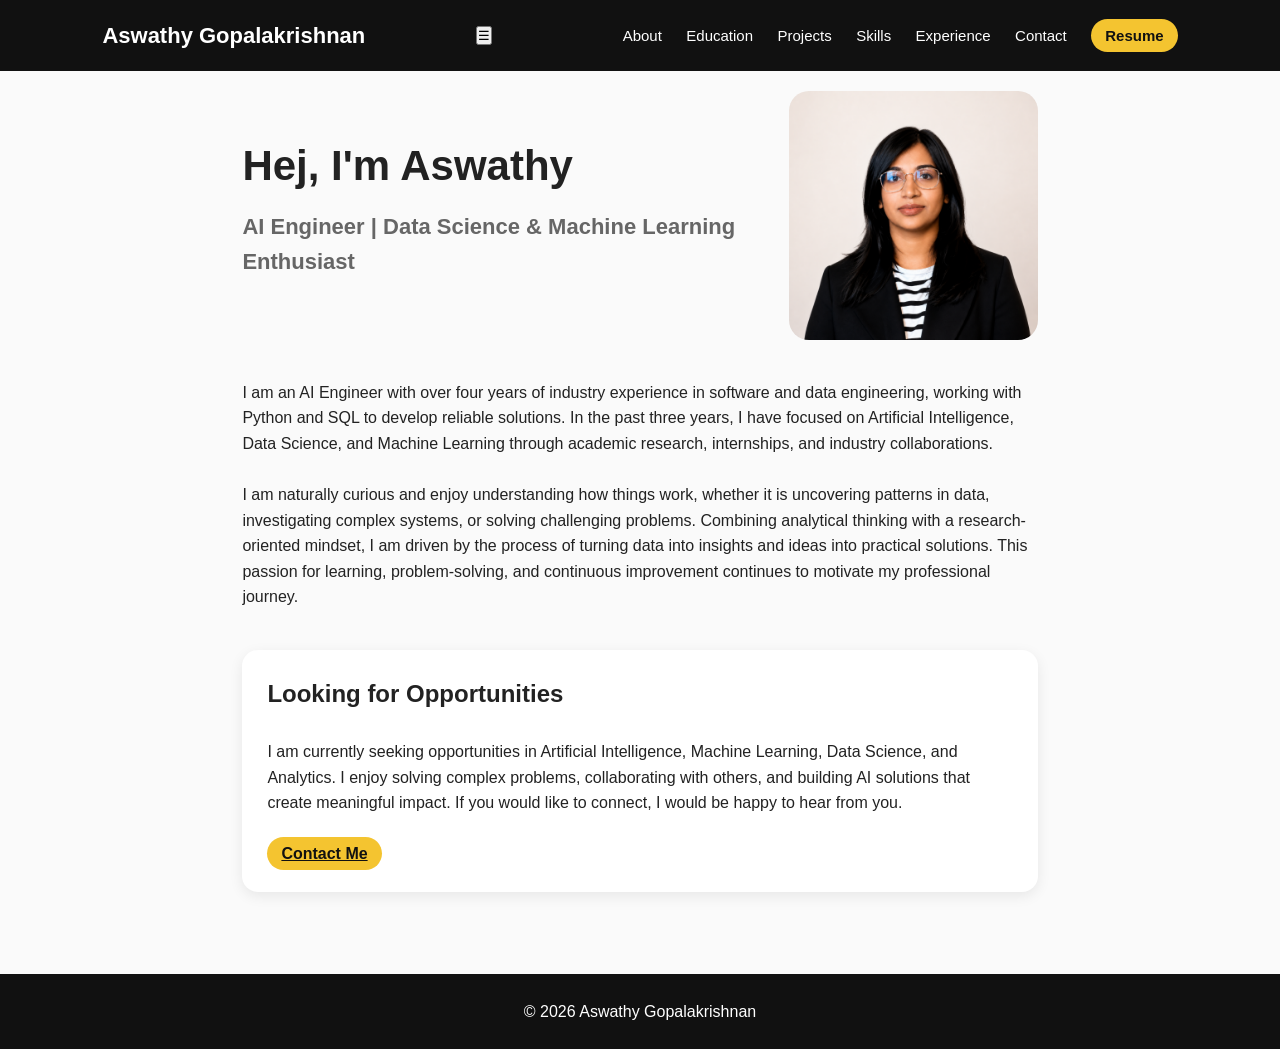
==== index.html @ 67ce8568 "Refactor header and navigation structure in index.html" ====
<!DOCTYPE html>
<html lang="en">

<head>
    <meta charset="UTF-8">
    <meta name="viewport" content="width=device-width, initial-scale=1.0">
    <title>About | Aswathy Gopalakrishnan</title>
    <link rel="stylesheet" href="style.css">
</head>

<body>

<header>

    <div class="logo">
        Aswathy Gopalakrishnan
    </div>

    <button class="menu-toggle" onclick="toggleMenu()">
        ☰
    </button>

    <nav id="navbar">

        <a href="index.html">About</a>
        <a href="education.html">Education</a>
        <a href="projects.html">Projects</a>
        <a href="skills.html">Skills</a>
        <a href="experience.html">Experience</a>
        <a href="contact.html">Contact</a>

        <a class="resume-btn"
           href="Aswathy_Gopalakrishnan_Resume.pdf"
           download>
            Resume
        </a>

    </nav>

</header>

    <!-- Hero Section -->

    <section class="container hero">

<div class="hero-content">

    <h1>Hej, I'm Aswathy</h1>

    <h2>AI Engineer | Data Science & Machine Learning Enthusiast</h2>


</div>
        </div>

        <div class="hero-image">
            <img src="Untitled - 01 June 2026 at 11.27.27 (1).png" alt="Profile Picture">
        </div>
    </section>
    <section class="container">
        <p>
        I am an AI Engineer with over four years of industry experience in software and data engineering, working with Python and SQL to develop reliable solutions. In the past three years, I have focused on Artificial Intelligence, Data Science, and Machine Learning through academic research, internships, and industry collaborations.
    </p>
</br>
    <p>
        I am naturally curious and enjoy understanding how things work, whether it is uncovering patterns in data, investigating complex systems, or solving challenging problems. Combining analytical thinking with a research-oriented mindset, I am driven by the process of turning data into insights and ideas into practical solutions. This passion for learning, problem-solving, and continuous improvement continues to motivate my professional journey.
    </p>
            </section>
<section class="container">
        <div class="card">
            <h2>Looking for Opportunities</h2>
        </br>
            <p>
             I am currently seeking opportunities in Artificial Intelligence, Machine Learning, Data Science, and Analytics.
                I enjoy solving complex problems, collaborating with others, and building AI solutions that create meaningful impact.
                If you would like to connect, I would be happy to hear from you.
            </p>

            <br>

            <a class="resume-btn" href="contact.html">
                Contact Me
            </a>

        </div>

    </section>

    <footer>
        © 2026 Aswathy Gopalakrishnan
    </footer>

</body>

</html>
---- style.css ----
* {
  margin: 0;
  padding: 0;
  box-sizing: border-box;
}

body {
  font-family: Arial, sans-serif;
  background: #fafafa;
  color: #222;
  line-height: 1.6;
}

header {
  background: #111;
  color: white;
  padding: 18px 8%;
  display: flex;
  justify-content: space-between;
  align-items: center;
  flex-wrap: wrap;
}

.logo {
  font-size: 22px;
  font-weight: bold;
}

nav a {
  color: white;
  text-decoration: none;
  margin-left: 20px;
  font-size: 15px;
}

.resume-btn {
  background: #f4c430;
  color: #111;
  padding: 8px 14px;
  border-radius: 20px;
  font-weight: bold;
}

.container {
  max-width: 1000px;
  margin: auto;
  padding: 20px 8%;
}

.hero {
  display: grid;
  grid-template-columns: 2fr 1fr;
  gap: 50px;
  align-items: center;
}

.hero h1 {
  font-size: 42px;
  margin-bottom: 10px;
}

.hero h2 {
  font-size: 22px;
  color: #666;
  margin-bottom: 20px;
}

.hero-image {
    display: flex;
    justify-content: center;
    align-items: flex-start;
}

.hero-image img {
    width: 280px;
    max-width: 100%;
    border-radius: 20px;
}

.section-title {
  font-size: 32px;
  margin-bottom: 30px;
}

.card {
  background: white;
  padding: 25px;
  margin-bottom: 22px;
  border-radius: 16px;
  box-shadow: 0 4px 14px rgba(0,0,0,0.08);
}

.card h3 {
  margin-bottom: 10px;
}

.tags {
  margin-top: 12px;
  color: #555;
  font-weight: bold;
}

.grid {
  display: grid;
  grid-template-columns: repeat(auto-fit, minmax(220px, 1fr));
  gap: 20px;
}

.social-links a {
  display: inline-block;
  margin-right: 15px;
  margin-top: 10px;
  color: #111;
  font-weight: bold;
}
.project-img {
    width: 100%;
    height: 180px;
    object-fit: cover;
    border-radius: 14px;
    margin-bottom: 18px;
    background: #f0f0f0;
}

.project-link {
    display: inline-block;
    margin-top: 14px;
    text-decoration: none;
}
footer {
  text-align: center;
  padding: 25px;
  background: #111;
  color: white;
  margin-top: 40px;
}

@media (max-width: 700px) {
  .hero {
    grid-template-columns: 1fr;
  }
  

  nav {
    margin-top: 15px;
  }

  nav a {
    display: inline-block;
    margin: 8px 10px 0 0;
  }

  .hero h1 {
    font-size: 34px;
  }
}
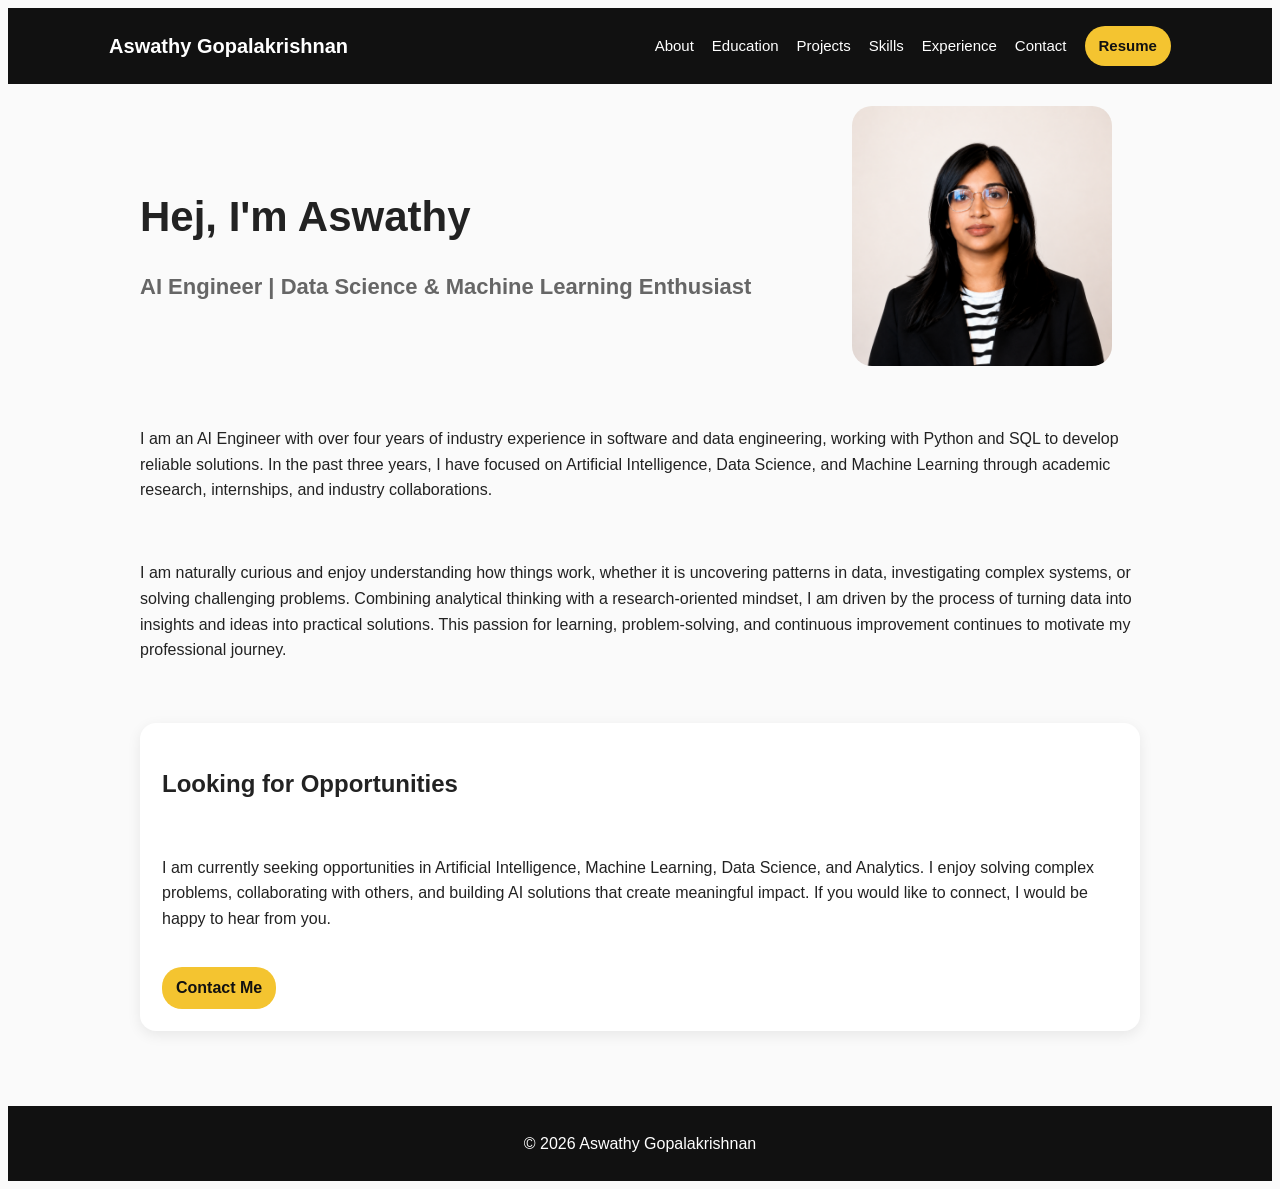
==== commit 22a541ae: "Refactor HTML and improve menu toggle script Updated HTML structure and modified script for menu tog" ====
--- a/index.html
+++ b/index.html
@@ -51,7 +51,7 @@
 
 
 </div>
-        </div>
+  
 
         <div class="hero-image">
             <img src="Untitled - 01 June 2026 at 11.27.27 (1).png" alt="Profile Picture">
@@ -90,6 +90,14 @@
         © 2026 Aswathy Gopalakrishnan
     </footer>
 
+<script>
+function toggleMenu() {
+    const nav = document.getElementById("navbar");
+    nav.classList.toggle("active");
+}
+</script>
+
+
 </body>
 
 </html>
--- a/style.css
+++ b/style.css
@@ -1,4 +1,4 @@
-
+```css
 * {
   margin: 0;
   padding: 0;
@@ -11,6 +11,8 @@
   color: #222;
   line-height: 1.6;
 }
+
+/* Header and Navigation */
 
 header {
   background: #111;
@@ -19,33 +21,56 @@
   display: flex;
   justify-content: space-between;
   align-items: center;
-  flex-wrap: wrap;
+  position: relative;
+  flex-wrap: nowrap;
 }
 
 .logo {
-  font-size: 22px;
+  font-size: 20px;
   font-weight: bold;
+}
+
+nav {
+  display: flex;
+  align-items: center;
+  gap: 18px;
 }
 
 nav a {
   color: white;
   text-decoration: none;
-  margin-left: 20px;
   font-size: 15px;
 }
 
+nav a:hover {
+  color: #f4c430;
+}
+
+.menu-toggle {
+  display: none;
+  background: none;
+  border: none;
+  color: white;
+  font-size: 30px;
+  cursor: pointer;
+}
+
 .resume-btn {
+  display: inline-block;
   background: #f4c430;
-  color: #111;
+  color: #111 !important;
   padding: 8px 14px;
   border-radius: 20px;
   font-weight: bold;
-}
+  text-decoration: none;
+}
+
+/* Layout */
 
 .container {
   max-width: 1000px;
   margin: auto;
-  padding: 20px 8%;
+  padding: 22px 8%;
 }
 
 .hero {
@@ -66,33 +91,56 @@
   margin-bottom: 20px;
 }
 
+.hero-content p {
+  margin-bottom: 18px;
+  line-height: 1.8;
+}
+
 .hero-image {
-    display: flex;
-    justify-content: center;
-    align-items: flex-start;
+  display: flex;
+  justify-content: center;
+  align-items: flex-start;
 }
 
 .hero-image img {
-    width: 280px;
-    max-width: 100%;
-    border-radius: 20px;
-}
+  width: 260px;
+  max-width: 100%;
+  border-radius: 20px;
+}
+
+/* Sections */
 
 .section-title {
   font-size: 32px;
-  margin-bottom: 30px;
+  margin-bottom: 18px;
 }
 
 .card {
   background: white;
-  padding: 25px;
-  margin-bottom: 22px;
+  padding: 22px;
+  margin-bottom: 18px;
   border-radius: 16px;
   box-shadow: 0 4px 14px rgba(0,0,0,0.08);
 }
 
+.card h2 {
+  margin-bottom: 10px;
+}
+
 .card h3 {
   margin-bottom: 10px;
+}
+
+.card p {
+  margin-bottom: 10px;
+}
+
+.card ul {
+  padding-left: 20px;
+}
+
+.card li {
+  margin-bottom: 8px;
 }
 
 .tags {
@@ -101,59 +149,167 @@
   font-weight: bold;
 }
 
+/* Grid */
+
 .grid {
   display: grid;
   grid-template-columns: repeat(auto-fit, minmax(220px, 1fr));
   gap: 20px;
 }
 
-.social-links a {
+/* Project Page */
+
+.project-img {
+  width: 100%;
+  height: 180px;
+  object-fit: cover;
+  border-radius: 14px;
+  margin-bottom: 18px;
+  background: #f0f0f0;
+}
+
+.project-link {
   display: inline-block;
-  margin-right: 15px;
   margin-top: 10px;
-  color: #111;
-  font-weight: bold;
-}
-.project-img {
-    width: 100%;
-    height: 180px;
-    object-fit: cover;
-    border-radius: 14px;
-    margin-bottom: 18px;
-    background: #f0f0f0;
-}
-
-.project-link {
-    display: inline-block;
-    margin-top: 14px;
-    text-decoration: none;
-}
+  text-decoration: none;
+}
+
+/* Contact Page */
+
+.contact-card {
+  text-align: center;
+  max-width: 700px;
+  margin: auto;
+}
+
+.contact-item {
+  margin: 18px 0;
+  font-size: 18px;
+}
+
+.contact-item i {
+  margin-right: 12px;
+  width: 25px;
+}
+
+.contact-item a {
+  text-decoration: none;
+  color: #222;
+}
+
+.social-grid {
+  display: grid;
+  grid-template-columns: repeat(auto-fit, minmax(160px, 1fr));
+  gap: 24px;
+  margin-top: 35px;
+}
+
+.social-card {
+  text-decoration: none;
+  color: #222;
+  background: white;
+  padding: 30px 20px;
+  border-radius: 16px;
+  text-align: center;
+  box-shadow: 0 4px 14px rgba(0,0,0,0.08);
+  transition: all 0.3s ease;
+}
+
+.social-card:hover {
+  transform: translateY(-5px);
+}
+
+.social-card i {
+  font-size: 52px;
+  margin-bottom: 15px;
+}
+
+.social-card h3 {
+  margin-bottom: 8px;
+}
+
+.social-card p {
+  color: #666;
+  font-size: 14px;
+}
+
+/* Footer */
+
 footer {
   text-align: center;
   padding: 25px;
   background: #111;
   color: white;
-  margin-top: 40px;
-}
-
-@media (max-width: 700px) {
+  margin-top: 35px;
+}
+
+/* Mobile */
+
+@media (max-width: 900px) {
+  header {
+    padding: 16px 6%;
+  }
+
+  .logo {
+    font-size: 16px;
+    max-width: 75%;
+  }
+
+  .menu-toggle {
+    display: block;
+  }
+
+  nav {
+    display: none;
+    position: absolute;
+    top: 68px;
+    right: 6%;
+    background: #111;
+    width: 230px;
+    padding: 20px;
+    border-radius: 12px;
+    flex-direction: column;
+    align-items: flex-start;
+    gap: 14px;
+    z-index: 1000;
+    box-shadow: 0 8px 24px rgba(0,0,0,0.25);
+  }
+
+  nav.active {
+    display: flex;
+  }
+
+  nav a {
+    width: 100%;
+  }
+
   .hero {
     grid-template-columns: 1fr;
-  }
-  
-
-  nav {
-    margin-top: 15px;
-  }
-
-  nav a {
-    display: inline-block;
-    margin: 8px 10px 0 0;
+    gap: 30px;
   }
 
   .hero h1 {
     font-size: 34px;
   }
-}
-
-
+
+  .hero h2 {
+    font-size: 20px;
+  }
+
+  .hero-image {
+    justify-content: flex-start;
+  }
+
+  .hero-image img {
+    width: 220px;
+  }
+
+  .container {
+    padding: 22px 6%;
+  }
+
+  .section-title {
+    font-size: 28px;
+  }
+}
+```
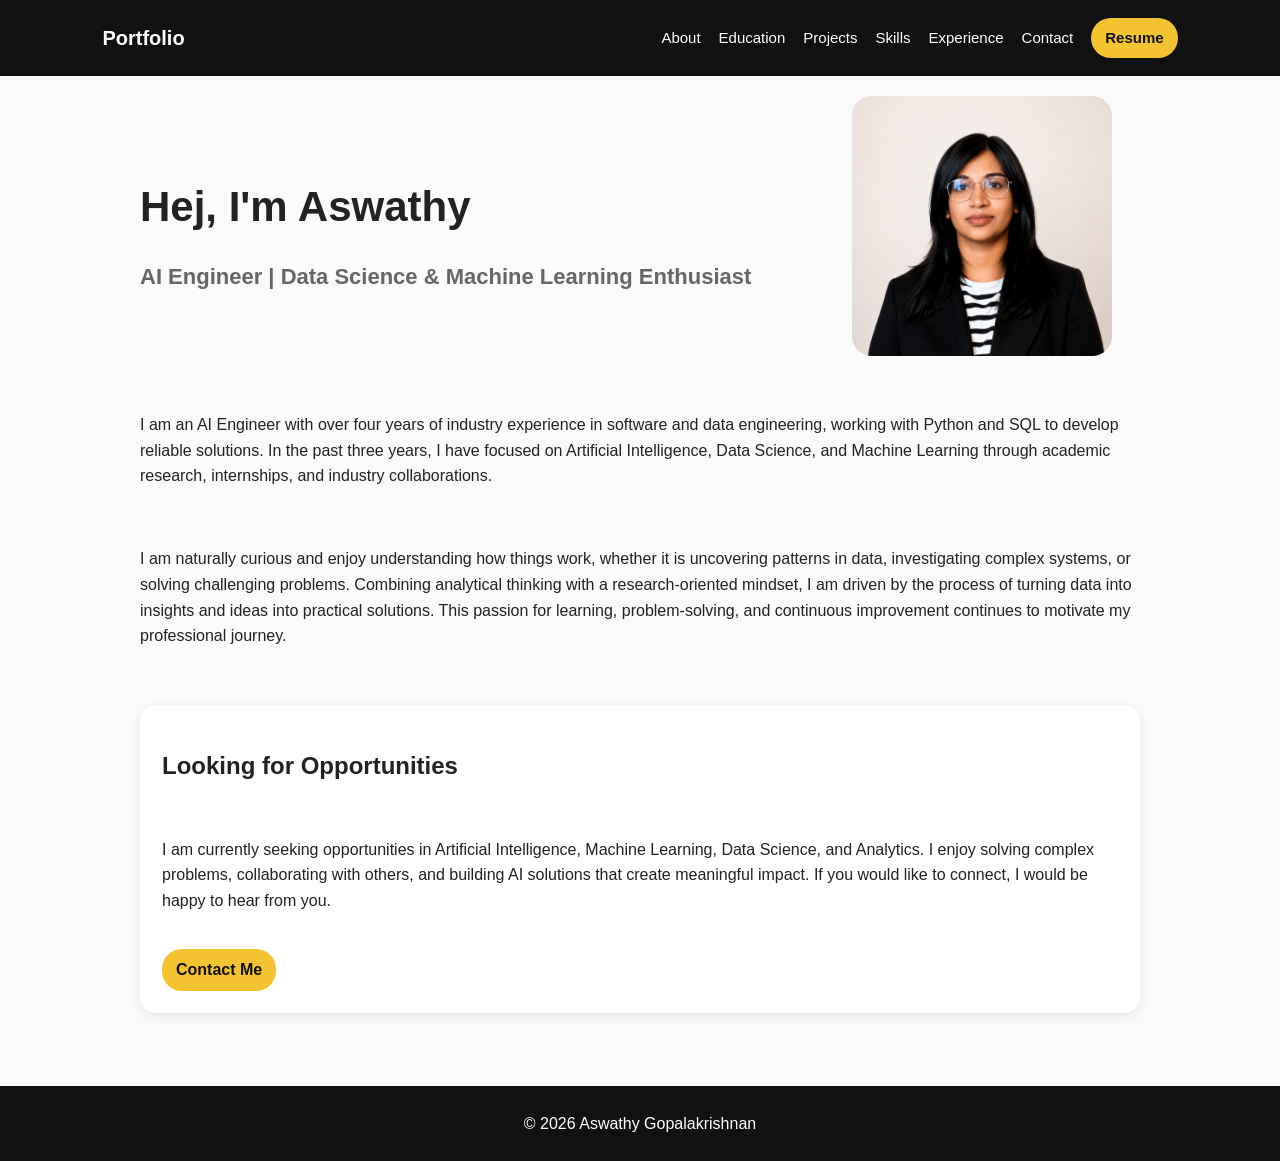
==== commit 865233f5: "Change logo text from 'Aswathy Gopalakrishnan' to 'Portfolio'" ====
--- a/index.html
+++ b/index.html
@@ -13,7 +13,7 @@
 <header>
 
     <div class="logo">
-        Aswathy Gopalakrishnan
+        Portfolio
     </div>
 
     <button class="menu-toggle" onclick="toggleMenu()">
--- a/style.css
+++ b/style.css
@@ -24,7 +24,12 @@
   position: relative;
   flex-wrap: nowrap;
 }
-
+html, body {
+  width: 100%;
+  margin: 0;
+  padding: 0;
+  overflow-x: hidden;
+}
 .logo {
   font-size: 20px;
   font-weight: bold;
@@ -70,7 +75,7 @@
 .container {
   max-width: 1000px;
   margin: auto;
-  padding: 22px 8%;
+  padding: 20px 8%;
 }
 
 .hero {
@@ -172,65 +177,6 @@
   display: inline-block;
   margin-top: 10px;
   text-decoration: none;
-}
-
-/* Contact Page */
-
-.contact-card {
-  text-align: center;
-  max-width: 700px;
-  margin: auto;
-}
-
-.contact-item {
-  margin: 18px 0;
-  font-size: 18px;
-}
-
-.contact-item i {
-  margin-right: 12px;
-  width: 25px;
-}
-
-.contact-item a {
-  text-decoration: none;
-  color: #222;
-}
-
-.social-grid {
-  display: grid;
-  grid-template-columns: repeat(auto-fit, minmax(160px, 1fr));
-  gap: 24px;
-  margin-top: 35px;
-}
-
-.social-card {
-  text-decoration: none;
-  color: #222;
-  background: white;
-  padding: 30px 20px;
-  border-radius: 16px;
-  text-align: center;
-  box-shadow: 0 4px 14px rgba(0,0,0,0.08);
-  transition: all 0.3s ease;
-}
-
-.social-card:hover {
-  transform: translateY(-5px);
-}
-
-.social-card i {
-  font-size: 52px;
-  margin-bottom: 15px;
-}
-
-.social-card h3 {
-  margin-bottom: 8px;
-}
-
-.social-card p {
-  color: #666;
-  font-size: 14px;
 }
 
 /* Footer */
@@ -305,7 +251,7 @@
   }
 
   .container {
-    padding: 22px 6%;
+    padding: 20px 6%;
   }
 
   .section-title {
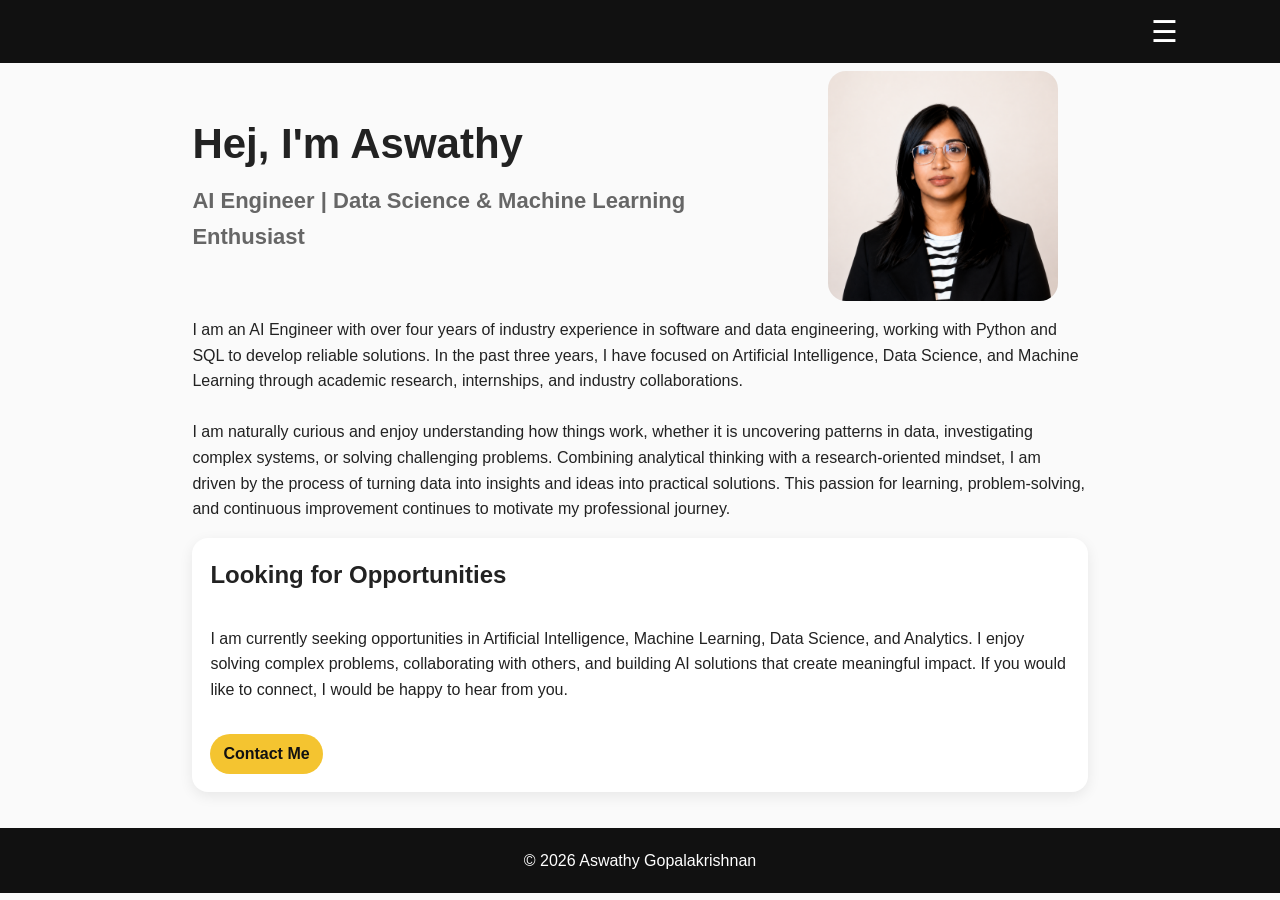
==== commit c670d0a6: "Fix logo text in index.html" ====
--- a/index.html
+++ b/index.html
@@ -13,7 +13,7 @@
 <header>
 
     <div class="logo">
-        Portfolio
+        
     </div>
 
     <button class="menu-toggle" onclick="toggleMenu()">
--- a/style.css
+++ b/style.css
@@ -1,50 +1,57 @@
-```css
+
 * {
   margin: 0;
   padding: 0;
   box-sizing: border-box;
 }
 
+html,
 body {
-  font-family: Arial, sans-serif;
+  width: 100%;
+  overflow-x: hidden;
+}
+
+body {
+  font-family: Arial, Helvetica, sans-serif;
   background: #fafafa;
   color: #222;
   line-height: 1.6;
 }
 
-/* Header and Navigation */
+/* Header */
 
 header {
+  width: 100%;
   background: #111;
   color: white;
-  padding: 18px 8%;
+  padding: 14px 8%;
   display: flex;
   justify-content: space-between;
   align-items: center;
-  position: relative;
-  flex-wrap: nowrap;
-}
-html, body {
-  width: 100%;
-  margin: 0;
-  padding: 0;
-  overflow-x: hidden;
-}
+  position: sticky;
+  top: 0;
+  z-index: 1000;
+}
+
 .logo {
-  font-size: 20px;
-  font-weight: bold;
-}
+  font-size: 22px;
+  font-weight: 700;
+  white-space: nowrap;
+}
+
+/* Navigation */
 
 nav {
   display: flex;
   align-items: center;
-  gap: 18px;
+  gap: 10px;
 }
 
 nav a {
   color: white;
   text-decoration: none;
-  font-size: 15px;
+  font-size: 14px;
+  white-space: nowrap;
 }
 
 nav a:hover {
@@ -53,8 +60,8 @@
 
 .menu-toggle {
   display: none;
-  background: none;
   border: none;
+  background: transparent;
   color: white;
   font-size: 30px;
   cursor: pointer;
@@ -64,41 +71,52 @@
   display: inline-block;
   background: #f4c430;
   color: #111 !important;
-  padding: 8px 14px;
+  padding: 7px 13px;
   border-radius: 20px;
-  font-weight: bold;
+  font-weight: 600;
   text-decoration: none;
+  white-space: nowrap;
+  width: fit-content;
 }
 
 /* Layout */
 
 .container {
-  max-width: 1000px;
+  max-width: 1100px;
   margin: auto;
-  padding: 20px 8%;
-}
+  padding: 8px 8%;
+}
+
+.section-title {
+  font-size: 32px;
+  margin-bottom: 10px;
+}
+
+/* Hero */
 
 .hero {
   display: grid;
   grid-template-columns: 2fr 1fr;
-  gap: 50px;
+  gap: 28px;
   align-items: center;
+  padding-top: 8px;
+  padding-bottom: 8px;
 }
 
 .hero h1 {
   font-size: 42px;
-  margin-bottom: 10px;
+  margin-bottom: 6px;
 }
 
 .hero h2 {
   font-size: 22px;
   color: #666;
-  margin-bottom: 20px;
+  margin-bottom: 8px;
 }
 
 .hero-content p {
-  margin-bottom: 18px;
-  line-height: 1.8;
+  margin-bottom: 8px;
+  line-height: 1.65;
 }
 
 .hero-image {
@@ -108,36 +126,28 @@
 }
 
 .hero-image img {
-  width: 260px;
+  width: 230px;
   max-width: 100%;
-  border-radius: 20px;
-}
-
-/* Sections */
-
-.section-title {
-  font-size: 32px;
-  margin-bottom: 18px;
-}
+  border-radius: 18px;
+}
+
+/* Cards */
 
 .card {
   background: white;
-  padding: 22px;
-  margin-bottom: 18px;
   border-radius: 16px;
+  padding: 18px;
+  margin-bottom: 12px;
   box-shadow: 0 4px 14px rgba(0,0,0,0.08);
 }
 
-.card h2 {
-  margin-bottom: 10px;
-}
-
+.card h2,
 .card h3 {
-  margin-bottom: 10px;
+  margin-bottom: 6px;
 }
 
 .card p {
-  margin-bottom: 10px;
+  margin-bottom: 6px;
 }
 
 .card ul {
@@ -145,62 +155,118 @@
 }
 
 .card li {
-  margin-bottom: 8px;
+  margin-bottom: 5px;
 }
 
 .tags {
-  margin-top: 12px;
-  color: #555;
-  font-weight: bold;
+  font-size: 14px;
+  color: #666;
+  font-weight: 600;
+  margin-top: 6px;
 }
 
 /* Grid */
 
 .grid {
   display: grid;
-  grid-template-columns: repeat(auto-fit, minmax(220px, 1fr));
-  gap: 20px;
-}
-
-/* Project Page */
+  gap: 14px;
+  grid-template-columns: repeat(auto-fit, minmax(250px, 1fr));
+}
+
+/* Projects */
 
 .project-img {
   width: 100%;
-  height: 180px;
+  height: 170px;
   object-fit: cover;
-  border-radius: 14px;
-  margin-bottom: 18px;
+  border-radius: 12px;
+  margin-bottom: 12px;
   background: #f0f0f0;
 }
 
 .project-link {
   display: inline-block;
-  margin-top: 10px;
+  margin-top: 6px;
+}
+
+/* Contact */
+
+.contact-card {
+  max-width: 800px;
+  margin: auto;
+  text-align: left;
+}
+
+.contact-item {
+  display: flex;
+  align-items: flex-start;
+  gap: 12px;
+  margin: 12px 0;
+}
+
+.contact-item i {
+  width: 24px;
+  margin-top: 4px;
+  flex-shrink: 0;
+}
+
+.contact-item a,
+.contact-item span {
+  color: #222;
   text-decoration: none;
+  overflow-wrap: anywhere;
+  word-break: break-word;
+}
+
+.social-grid {
+  display: grid;
+  grid-template-columns: repeat(auto-fit, minmax(160px, 1fr));
+  gap: 14px;
+  margin-top: 18px;
+}
+
+.social-card {
+  text-decoration: none;
+  color: #222;
+  background: white;
+  border-radius: 16px;
+  padding: 18px;
+  box-shadow: 0 4px 14px rgba(0,0,0,0.08);
+  transition: 0.2s;
+}
+
+.social-card:hover {
+  transform: translateY(-3px);
+}
+
+.social-card i {
+  font-size: 40px;
+  margin-bottom: 8px;
+}
+
+.social-card h3 {
+  margin-bottom: 4px;
+}
+
+.social-card p {
+  color: #666;
+  font-size: 14px;
 }
 
 /* Footer */
 
 footer {
-  text-align: center;
-  padding: 25px;
+  width: 100%;
   background: #111;
   color: white;
-  margin-top: 35px;
-}
-
-/* Mobile */
-
-@media (max-width: 900px) {
-  header {
-    padding: 16px 6%;
-  }
-
-  .logo {
-    font-size: 16px;
-    max-width: 75%;
-  }
-
+  text-align: center;
+  padding: 20px;
+  margin-top: 16px;
+}
+
+/* Switch to hamburger menu earlier */
+
+@media (max-width: 1400px) {
   .menu-toggle {
     display: block;
   }
@@ -208,16 +274,16 @@
   nav {
     display: none;
     position: absolute;
-    top: 68px;
-    right: 6%;
+    top: 62px;
+    right: 8%;
     background: #111;
     width: 230px;
-    padding: 20px;
+    padding: 16px;
     border-radius: 12px;
     flex-direction: column;
     align-items: flex-start;
-    gap: 14px;
-    z-index: 1000;
+    gap: 12px;
+    z-index: 1001;
     box-shadow: 0 8px 24px rgba(0,0,0,0.25);
   }
 
@@ -229,17 +295,49 @@
     width: 100%;
   }
 
+  nav .resume-btn {
+    width: auto;
+    padding: 7px 12px;
+    font-size: 14px;
+    border-radius: 18px;
+  }
+}
+
+/* Mobile */
+
+@media (max-width: 768px) {
+  header {
+    padding: 12px 6%;
+  }
+
+  .logo {
+    font-size: 18px;
+    max-width: 75%;
+    overflow: hidden;
+    text-overflow: ellipsis;
+  }
+
+  nav {
+    top: 58px;
+    right: 6%;
+    width: 220px;
+  }
+
+  .container {
+    padding: 8px 6%;
+  }
+
   .hero {
     grid-template-columns: 1fr;
-    gap: 30px;
+    gap: 14px;
   }
 
   .hero h1 {
-    font-size: 34px;
+    font-size: 32px;
   }
 
   .hero h2 {
-    font-size: 20px;
+    font-size: 18px;
   }
 
   .hero-image {
@@ -247,15 +345,27 @@
   }
 
   .hero-image img {
-    width: 220px;
-  }
-
-  .container {
-    padding: 20px 6%;
+    width: 190px;
   }
 
   .section-title {
     font-size: 28px;
   }
-}
-```
+
+  .card {
+    padding: 16px;
+    margin-bottom: 10px;
+  }
+
+  .project-img {
+    height: 145px;
+  }
+
+  .social-grid {
+    grid-template-columns: 1fr;
+  }
+
+  footer {
+    margin-top: 12px;
+  }
+}
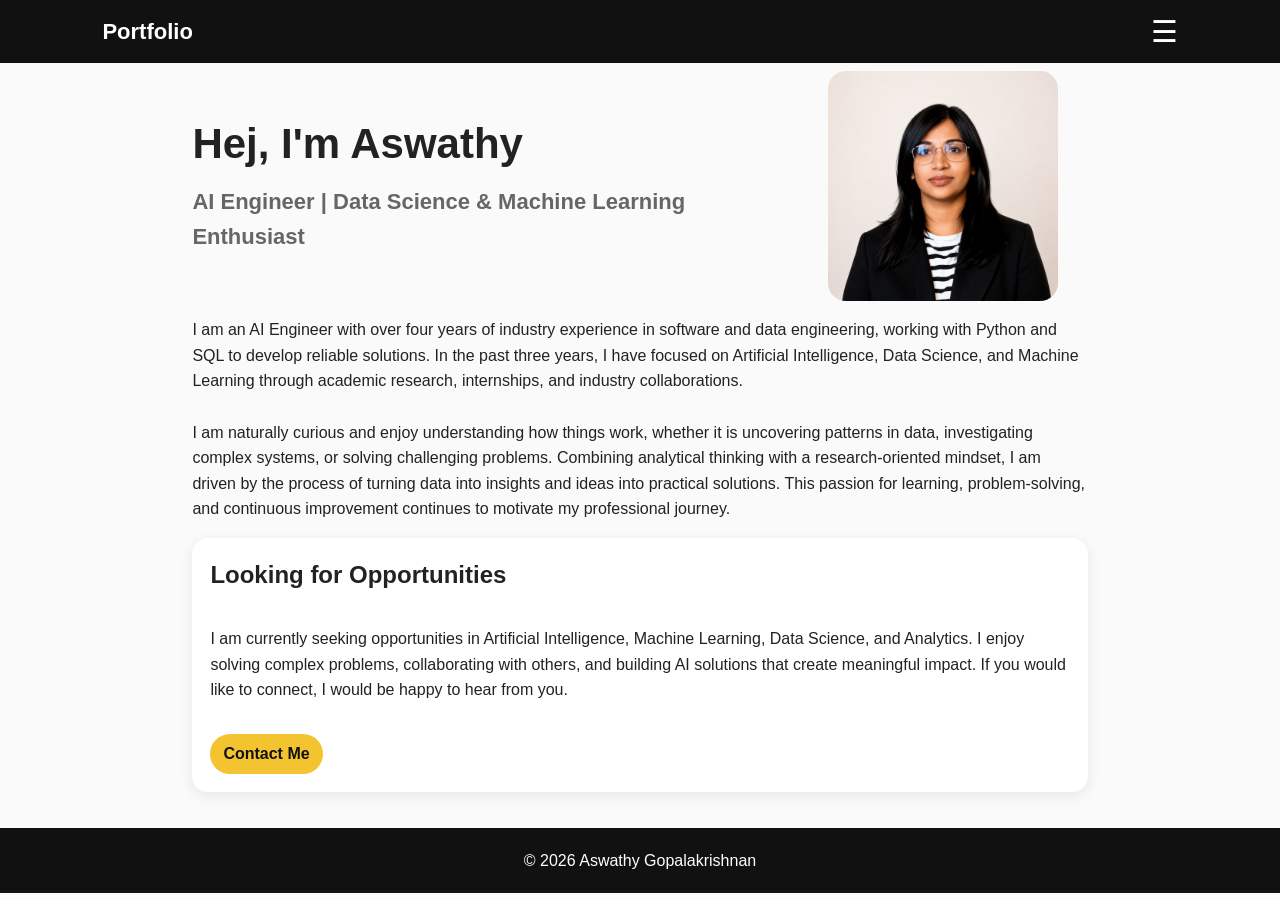
==== commit 57a2b96d: "Update logo text in index.html" ====
--- a/index.html
+++ b/index.html
@@ -13,7 +13,7 @@
 <header>
 
     <div class="logo">
-        
+        Portfolio
     </div>
 
     <button class="menu-toggle" onclick="toggleMenu()">
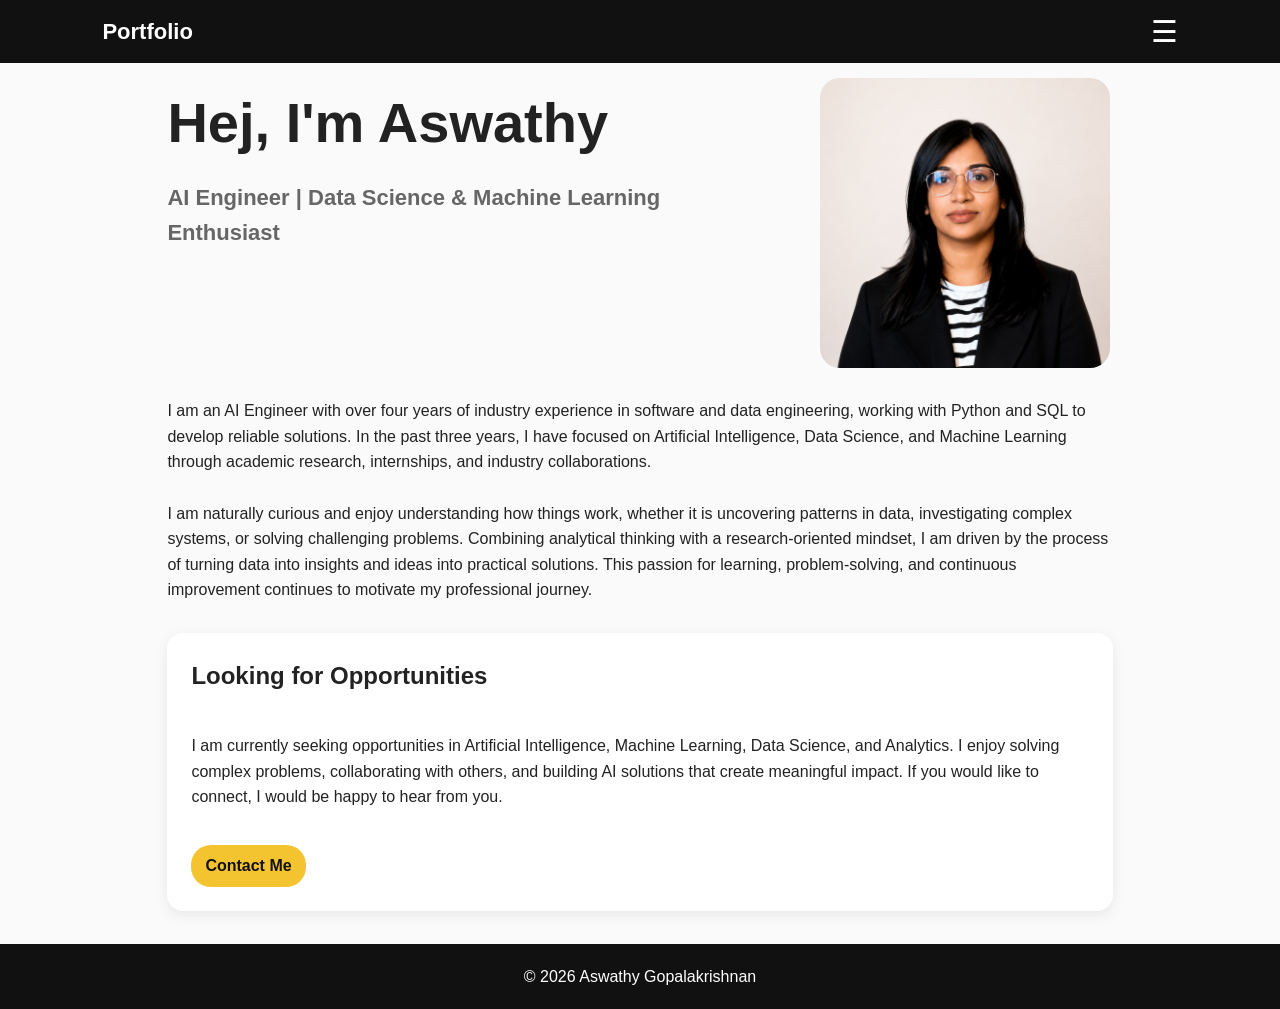
==== commit 6f6dab49: "Update index.html" ====
--- a/index.html
+++ b/index.html
@@ -30,7 +30,7 @@
         <a href="contact.html">Contact</a>
 
         <a class="resume-btn"
-           href="Aswathy_Gopalakrishnan_Resume.pdf"
+           href="Aswathy Gopalakrishnan Resume 2026 (2).pdf"
            download>
             Resume
         </a>
--- a/style.css
+++ b/style.css
@@ -1,3 +1,6 @@
+/* =========================
+   RESET
+========================= */
 
 * {
   margin: 0;
@@ -5,29 +8,46 @@
   box-sizing: border-box;
 }
 
-html,
+/* =========================
+   PAGE LAYOUT
+========================= */
+
+html {
+  height: 100%;
+}
+
 body {
-  width: 100%;
-  overflow-x: hidden;
-}
-
-body {
+  min-height: 100vh;
+  display: flex;
+  flex-direction: column;
+
   font-family: Arial, Helvetica, sans-serif;
   background: #fafafa;
   color: #222;
   line-height: 1.6;
-}
-
-/* Header */
+
+  overflow-x: hidden;
+}
+
+main {
+  flex: 1;
+}
+
+/* =========================
+   HEADER
+========================= */
 
 header {
   width: 100%;
   background: #111;
   color: white;
+
   padding: 14px 8%;
+
   display: flex;
   justify-content: space-between;
   align-items: center;
+
   position: sticky;
   top: 0;
   z-index: 1000;
@@ -39,18 +59,20 @@
   white-space: nowrap;
 }
 
-/* Navigation */
+/* =========================
+   NAVIGATION
+========================= */
 
 nav {
   display: flex;
   align-items: center;
-  gap: 10px;
+  gap: 18px;
 }
 
 nav a {
   color: white;
   text-decoration: none;
-  font-size: 14px;
+  font-size: 15px;
   white-space: nowrap;
 }
 
@@ -60,63 +82,74 @@
 
 .menu-toggle {
   display: none;
+  background: transparent;
   border: none;
-  background: transparent;
   color: white;
   font-size: 30px;
   cursor: pointer;
 }
 
+/* =========================
+   BUTTONS
+========================= */
+
 .resume-btn {
   display: inline-block;
+
   background: #f4c430;
   color: #111 !important;
-  padding: 7px 13px;
+
+  padding: 8px 14px;
+
   border-radius: 20px;
   font-weight: 600;
   text-decoration: none;
-  white-space: nowrap;
-  width: fit-content;
-}
-
-/* Layout */
+}
+
+/* =========================
+   CONTAINERS
+========================= */
 
 .container {
-  max-width: 1100px;
+  max-width: 1150px;
   margin: auto;
-  padding: 8px 8%;
+  padding: 15px 8%;
 }
 
 .section-title {
-  font-size: 32px;
+  font-size: 36px;
   margin-bottom: 10px;
 }
 
-/* Hero */
+/* =========================
+   HERO SECTION
+========================= */
 
 .hero {
   display: grid;
   grid-template-columns: 2fr 1fr;
-  gap: 28px;
-  align-items: center;
-  padding-top: 8px;
-  padding-bottom: 8px;
+  gap: 60px;
+  align-items: start;
+}
+
+.hero-content {
+  max-width: 800px;
 }
 
 .hero h1 {
-  font-size: 42px;
-  margin-bottom: 6px;
+  font-size: 56px;
+  margin-bottom: 12px;
 }
 
 .hero h2 {
   font-size: 22px;
   color: #666;
-  margin-bottom: 8px;
+  margin-bottom: 25px;
 }
 
 .hero-content p {
-  margin-bottom: 8px;
-  line-height: 1.65;
+  margin-bottom: 18px;
+  font-size: 18px;
 }
 
 .hero-image {
@@ -126,28 +159,32 @@
 }
 
 .hero-image img {
-  width: 230px;
+  width: 290px;
   max-width: 100%;
-  border-radius: 18px;
-}
-
-/* Cards */
+  border-radius: 20px;
+}
+
+/* =========================
+   CARDS
+========================= */
 
 .card {
   background: white;
+  padding: 24px;
   border-radius: 16px;
-  padding: 18px;
-  margin-bottom: 12px;
+
+  margin-bottom: 18px;
+
   box-shadow: 0 4px 14px rgba(0,0,0,0.08);
 }
 
 .card h2,
 .card h3 {
-  margin-bottom: 6px;
+  margin-bottom: 12px;
 }
 
 .card p {
-  margin-bottom: 6px;
+  margin-bottom: 10px;
 }
 
 .card ul {
@@ -155,44 +192,65 @@
 }
 
 .card li {
-  margin-bottom: 5px;
+  margin-bottom: 6px;
 }
 
 .tags {
-  font-size: 14px;
+  margin-top: 10px;
   color: #666;
   font-weight: 600;
-  margin-top: 6px;
-}
-
-/* Grid */
+}
+
+/* =========================
+   PROJECTS
+========================= */
+
+.project-grid {
+  display: grid;
+  grid-template-columns: repeat(2, 1fr);
+  gap: 20px;
+}
+
+.project-tile {
+  background: white;
+  padding: 22px;
+  border-radius: 16px;
+
+  box-shadow: 0 4px 14px rgba(0,0,0,0.08);
+
+  display: flex;
+  flex-direction: column;
+}
+
+.project-tile h3 {
+  margin-bottom: 10px;
+}
+
+.project-tile p {
+  margin-bottom: 12px;
+}
+
+.project-link {
+  margin-top: auto;
+  align-self: flex-start;
+}
+
+/* =========================
+   EDUCATION / SKILLS GRID
+========================= */
 
 .grid {
   display: grid;
-  gap: 14px;
+  gap: 20px;
   grid-template-columns: repeat(auto-fit, minmax(250px, 1fr));
 }
 
-/* Projects */
-
-.project-img {
-  width: 100%;
-  height: 170px;
-  object-fit: cover;
-  border-radius: 12px;
-  margin-bottom: 12px;
-  background: #f0f0f0;
-}
-
-.project-link {
-  display: inline-block;
-  margin-top: 6px;
-}
-
-/* Contact */
+/* =========================
+   CONTACT PAGE
+========================= */
 
 .contact-card {
-  max-width: 800px;
+  max-width: 850px;
   margin: auto;
   text-align: left;
 }
@@ -200,13 +258,12 @@
 .contact-item {
   display: flex;
   align-items: flex-start;
-  gap: 12px;
-  margin: 12px 0;
+  gap: 14px;
+  margin: 16px 0;
 }
 
 .contact-item i {
   width: 24px;
-  margin-top: 4px;
   flex-shrink: 0;
 }
 
@@ -214,24 +271,32 @@
 .contact-item span {
   color: #222;
   text-decoration: none;
+
+  word-break: break-word;
   overflow-wrap: anywhere;
-  word-break: break-word;
-}
+}
+
+/* =========================
+   SOCIAL LINKS
+========================= */
 
 .social-grid {
   display: grid;
-  grid-template-columns: repeat(auto-fit, minmax(160px, 1fr));
-  gap: 14px;
-  margin-top: 18px;
+  grid-template-columns: repeat(auto-fit, minmax(170px, 1fr));
+  gap: 16px;
+  margin-top: 20px;
 }
 
 .social-card {
+  background: white;
+  border-radius: 16px;
+  padding: 20px;
+
   text-decoration: none;
   color: #222;
-  background: white;
-  border-radius: 16px;
-  padding: 18px;
+
   box-shadow: 0 4px 14px rgba(0,0,0,0.08);
+
   transition: 0.2s;
 }
 
@@ -245,7 +310,7 @@
 }
 
 .social-card h3 {
-  margin-bottom: 4px;
+  margin-bottom: 5px;
 }
 
 .social-card p {
@@ -253,37 +318,73 @@
   font-size: 14px;
 }
 
-/* Footer */
+/* =========================
+   OPPORTUNITY CARD
+========================= */
+
+.opportunity-card {
+  background: white;
+  padding: 20px;
+  border-radius: 16px;
+
+  margin-top: 20px;
+
+  box-shadow: 0 4px 14px rgba(0,0,0,0.08);
+}
+
+.opportunity-card h3 {
+  margin-bottom: 10px;
+}
+
+.opportunity-card p {
+  margin-bottom: 15px;
+}
+
+/* =========================
+   FOOTER
+========================= */
 
 footer {
-  width: 100%;
   background: #111;
   color: white;
+
   text-align: center;
+
   padding: 20px;
-  margin-top: 16px;
-}
-
-/* Switch to hamburger menu earlier */
-
-@media (max-width: 1400px) {
+
+  margin-top: auto;
+}
+
+/* =========================
+   HAMBURGER MENU
+========================= */
+
+@media (max-width: 1700px) {
+
   .menu-toggle {
     display: block;
   }
 
   nav {
     display: none;
+
     position: absolute;
-    top: 62px;
+    top: 65px;
     right: 8%;
+
+    width: 230px;
+
     background: #111;
-    width: 230px;
-    padding: 16px;
+
+    padding: 18px;
+
     border-radius: 12px;
+
     flex-direction: column;
     align-items: flex-start;
-    gap: 12px;
-    z-index: 1001;
+
+    gap: 14px;
+
     box-shadow: 0 8px 24px rgba(0,0,0,0.25);
   }
 
@@ -294,78 +395,77 @@
   nav a {
     width: 100%;
   }
-
-  nav .resume-btn {
-    width: auto;
-    padding: 7px 12px;
-    font-size: 14px;
-    border-radius: 18px;
-  }
-}
-
-/* Mobile */
+}
+
+/* =========================
+   TABLET
+========================= */
+
+@media (max-width: 992px) {
+
+  .hero {
+    grid-template-columns: 1fr;
+    gap: 30px;
+  }
+
+  .hero-image {
+    justify-content: flex-start;
+  }
+
+  .project-grid {
+    grid-template-columns: 1fr;
+  }
+}
+
+/* =========================
+   MOBILE
+========================= */
 
 @media (max-width: 768px) {
+
   header {
     padding: 12px 6%;
   }
 
   .logo {
     font-size: 18px;
-    max-width: 75%;
-    overflow: hidden;
-    text-overflow: ellipsis;
-  }
-
-  nav {
-    top: 58px;
-    right: 6%;
-    width: 220px;
   }
 
   .container {
-    padding: 8px 6%;
-  }
-
-  .hero {
-    grid-template-columns: 1fr;
-    gap: 14px;
+    padding: 12px 6%;
   }
 
   .hero h1 {
-    font-size: 32px;
+    font-size: 40px;
   }
 
   .hero h2 {
     font-size: 18px;
   }
 
-  .hero-image {
-    justify-content: flex-start;
+  .hero-content p {
+    font-size: 16px;
   }
 
   .hero-image img {
-    width: 190px;
+    width: 230px;
+  }
+
+  nav {
+    width: 220px;
+    right: 6%;
   }
 
   .section-title {
-    font-size: 28px;
-  }
-
-  .card {
-    padding: 16px;
-    margin-bottom: 10px;
-  }
-
-  .project-img {
-    height: 145px;
+    font-size: 30px;
+  }
+
+  .card,
+  .project-tile {
+    padding: 18px;
   }
 
   .social-grid {
     grid-template-columns: 1fr;
   }
-
-  footer {
-    margin-top: 12px;
-  }
-}
+}
